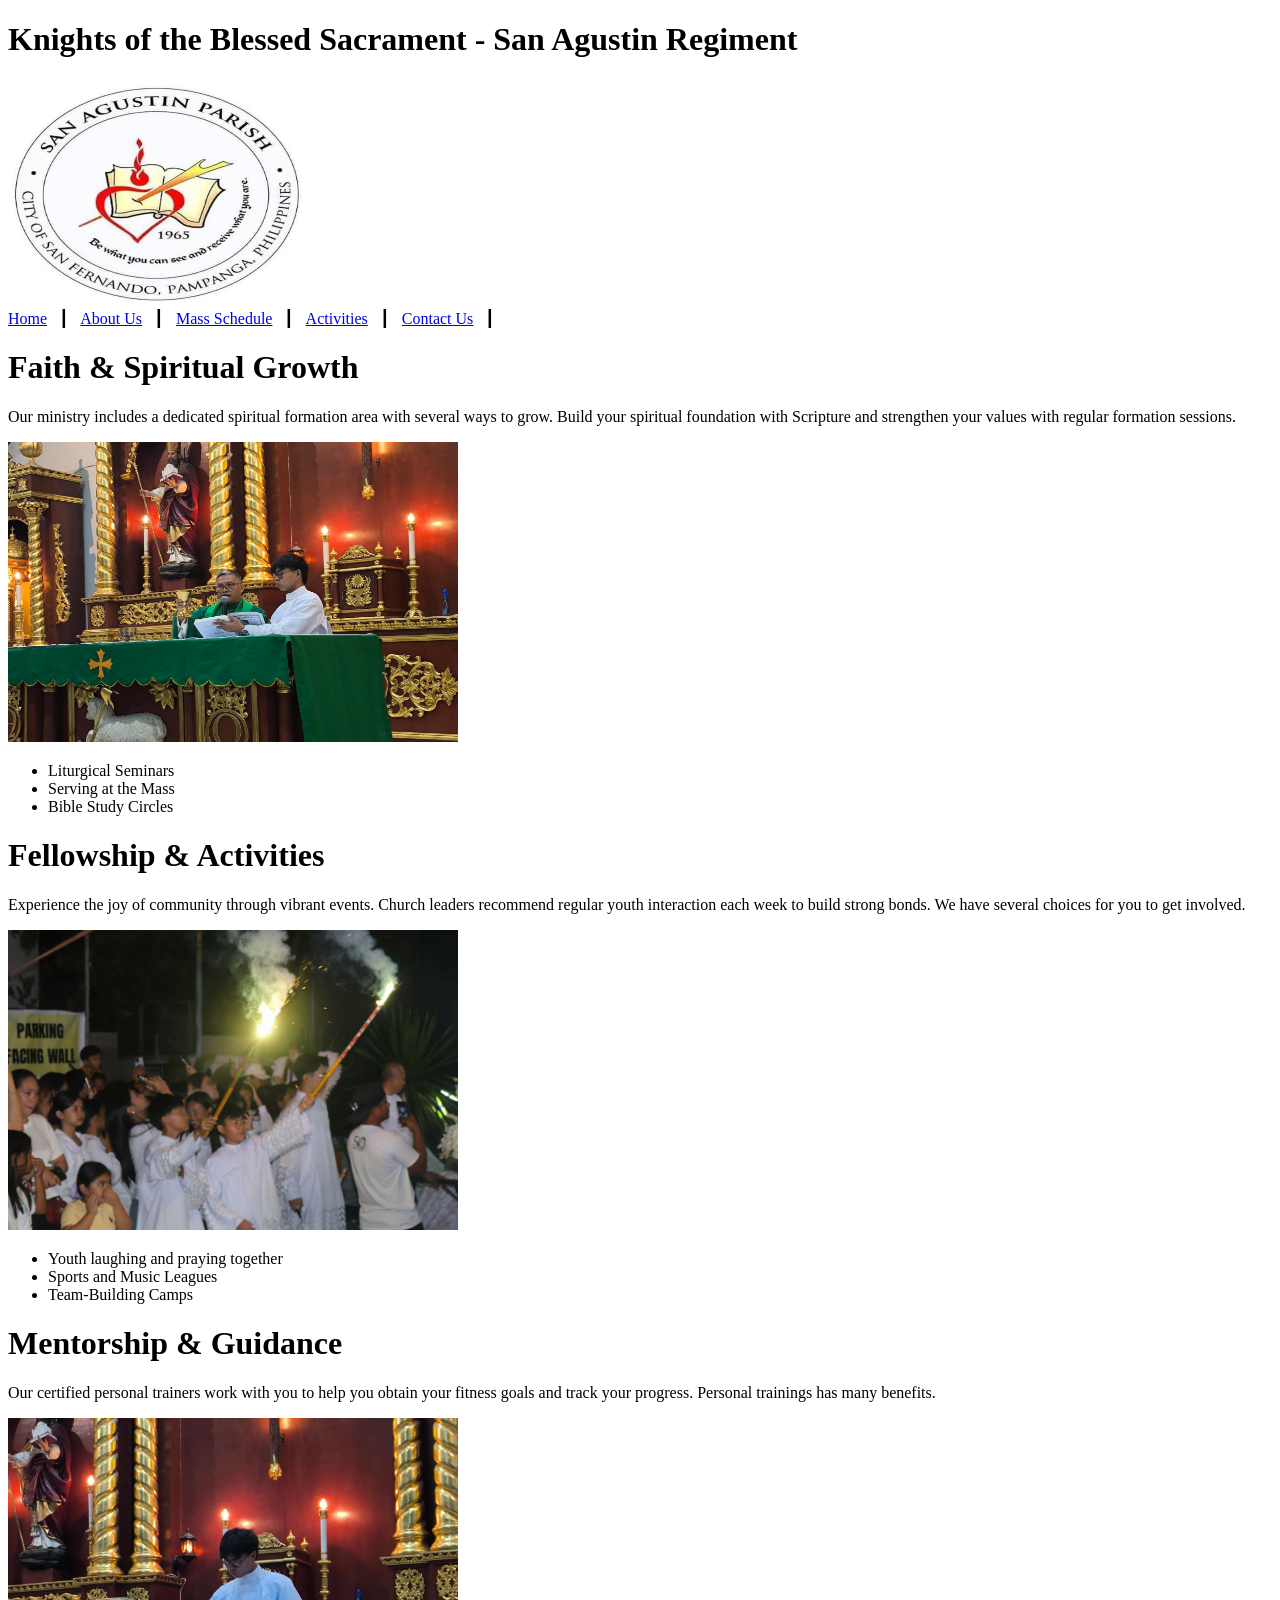
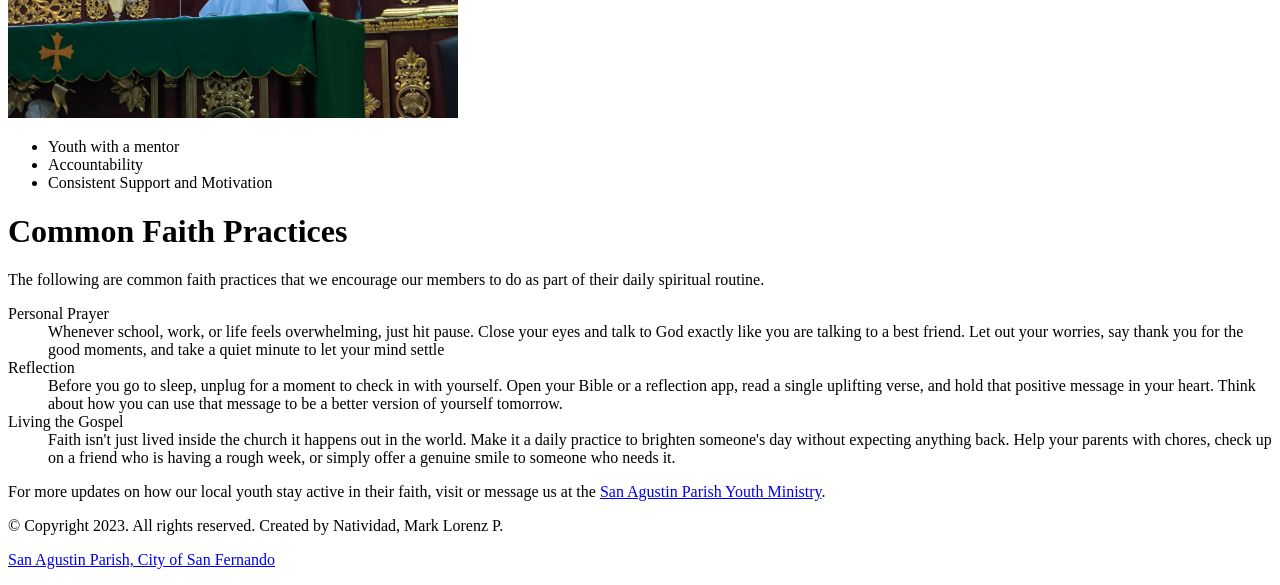
==== about.html @ 7c54dc14 "Update" ====
<!DOCTYPE html>
<html lang="en">
<head>
    <!--Full Name: Natividad, Mark Lorenz P.
        Section: WD-202
        Activity: Fitness Website
        Date: July 10,2026
        -->
    <title>Knights of the Blessed Sacrament - San Agustin Regiment</title>
    <meta charset="utf-8">
</head>

<body>
    <div id = "container">
        <header>
            <h1>Knights of the Blessed Sacrament - San Agustin Regiment</h1>
                <a href = "index.html">
                    <img src = "img/SAPlogo.jpg" alt = "Youth logo" height = "225" width = "297" />
                </a>
        </header>

        <nav>
            <a href = "index.html">Home</a> &nbsp; &#9475; &nbsp;
            <a href = "about.html">About Us</a> &nbsp; &#9475; &nbsp;
            <a href = "schedule.html">Mass Schedule</a> &nbsp; &#9475; &nbsp;
            <a href = "activities.html">Activities</a> &nbsp; &#9475; &nbsp;
            <a href = "contact.html">Contact Us</a> &nbsp; &#9475; &nbsp;
        </nav>

        <main>
            <div id = "Faith & Spiritual Growth">
               <h1>Faith & Spiritual Growth</h1>
               <p>Our ministry includes a dedicated spiritual formation area with several ways to grow. Build your spiritual foundation with Scripture and strengthen your values with regular formation sessions.</p>
                <img src ="img/serving.jpg" alt ="Person serves at the altar" height="300" width="450"/>
                <ul>
                    <li>Liturgical Seminars</li>
                    <li>Serving at the Mass</li>
                    <li>Bible Study Circles</li>
                </ul>
            </div>

             <div id = "Fellowship & Activities">
               <h1>Fellowship & Activities</h1>
               <p>Experience the joy of community through vibrant events. Church leaders recommend regular youth interaction each week to build strong bonds. We have several choices for you to get involved.</p>
                <img src ="img/event.jpg" alt ="Events" height="300" width="450"/>
                <ul>
                    <li>Youth laughing and praying together</li>
                    <li>Sports and Music Leagues</li>
                    <li>Team-Building Camps</li>
                </ul>
            </div>

            <div id = "Mentorship & Guidance">
               <h1>Mentorship & Guidance</h1>
               <p>Our certified personal trainers work with you to help you obtain your fitness goals and track your progress. Personal trainings has many benefits.</p>
                <img src ="img/bible.jpg" alt ="Youth Mentor" height="300" width="450"/>
                <ul>
                    <li>Youth with a mentor</li>
                    <li>Accountability</li>
                    <li>Consistent Support and Motivation</li>
                </ul>
            </div>
            
            <div id = "Youth Faith Practices">
               <h1>Common Faith Practices</h1>
               <p>The following are common faith practices that we encourage our members to do as part of their daily spiritual routine.</p>
                    <dl>
                        <dt>Personal Prayer</dt>
                            <dd>Whenever school, work, or life feels overwhelming, just hit pause. Close your eyes and talk to God exactly like you are talking to a best friend. Let out your worries, say thank you for the good moments, and take a quiet minute to let your mind settle</dd>
                        <dt>Reflection</dt>
                            <dd>Before you go to sleep, unplug for a moment to check in with yourself. Open your Bible or a reflection app, read a single uplifting verse, and hold that positive message in your heart. Think about how you can use that message to be a better version of yourself tomorrow.</dd>
                        <dt>Living the Gospel</dt>
                            <dd>Faith isn't just lived inside the church it happens out in the world. Make it a daily practice to brighten someone's day without expecting anything back. Help your parents with chores, check up on a friend who is having a rough week, or simply offer a genuine smile to someone who needs it.</dd>
                    </dl>
                <p>For more updates on how our local youth stay active in their faith, visit or message us at the <a href="https://www.facebook.com/KBSSanAgustinPampanga" target="_blank">San Agustin Parish Youth Ministry</a>.</p>

            </div>
        </main>

        <footer>
            <p>&copy; Copyright 2023. All rights reserved. Created by Natividad, Mark Lorenz P.</p>
            <p><a href = "mailto:sanagustinparish2021csfp@gmail.com">San Agustin Parish, City of San Fernando</a></p>
        </footer>
    </div>
</body>

</html>
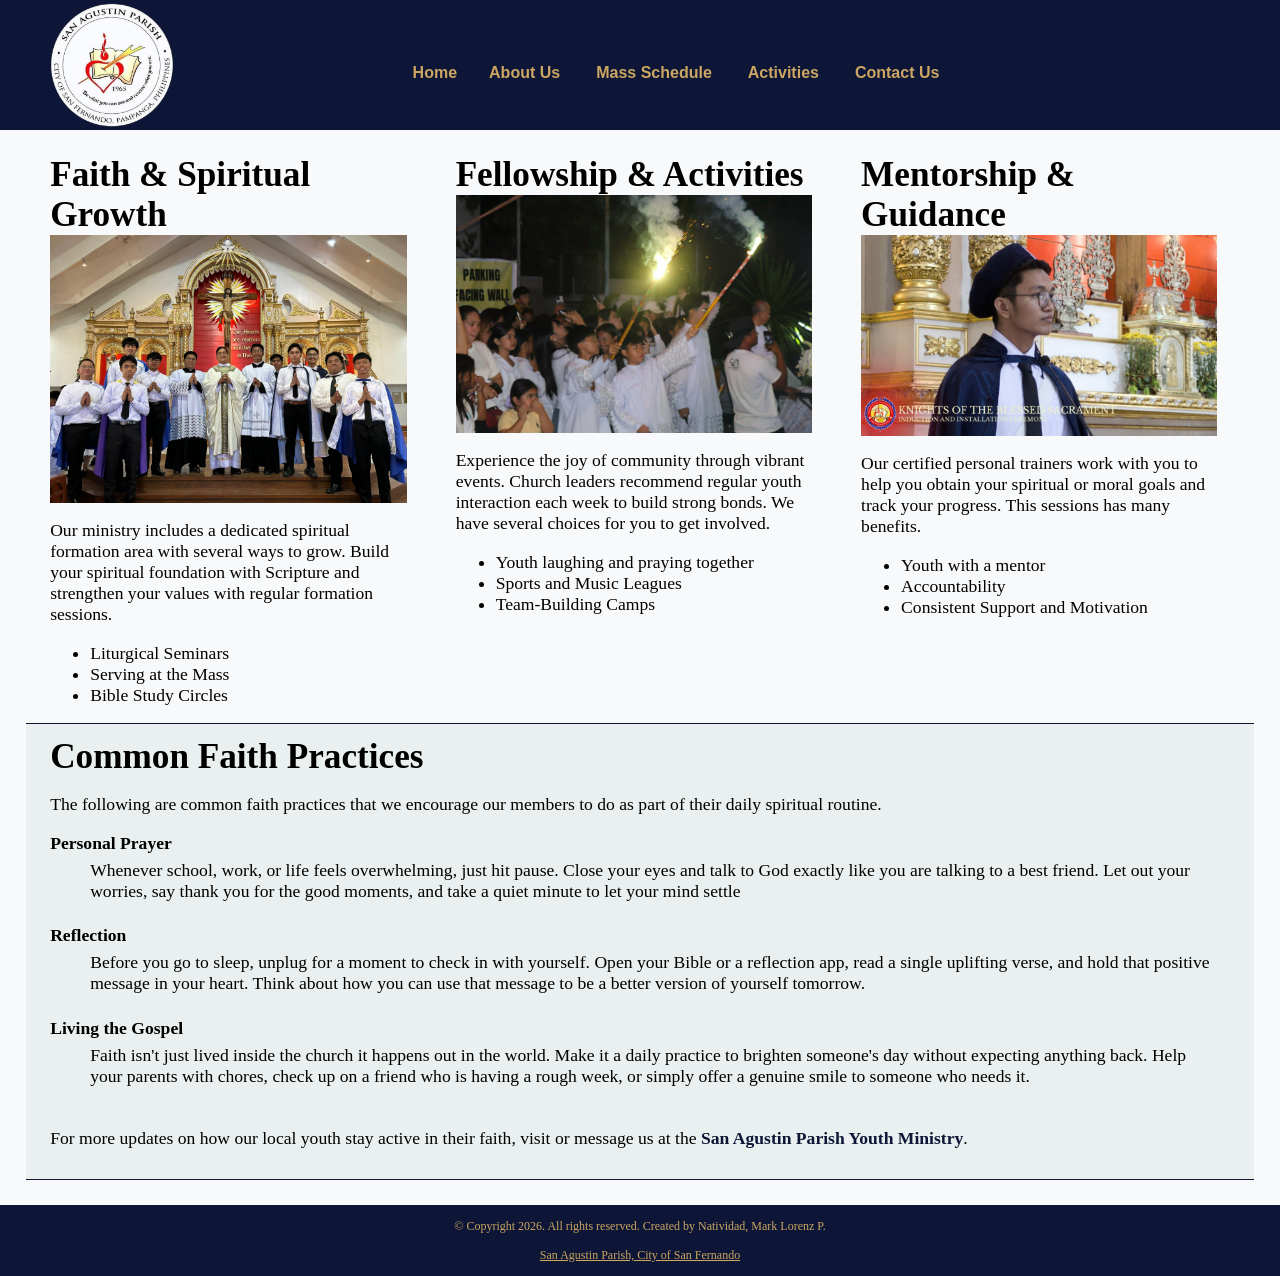
==== commit 982ddd73: "Update" ====
--- a/about.html
+++ b/about.html
@@ -3,35 +3,38 @@
 <head>
     <!--Full Name: Natividad, Mark Lorenz P.
         Section: WD-202
-        Activity: Fitness Website
-        Date: July 10,2026
+        Activity: Fitness Website (Own Version)
+        Date: July 29,2026
         -->
     <title>Knights of the Blessed Sacrament - San Agustin Regiment</title>
     <meta charset="utf-8">
+    <link rel ="stylesheet" href="styles.css" type="text/css" />
 </head>
 
 <body>
     <div id = "container">
         <header>
-            <h1>Knights of the Blessed Sacrament - San Agustin Regiment</h1>
-                <a href = "index.html">
-                    <img src = "img/SAPlogo.jpg" alt = "Youth logo" height = "225" width = "297" />
-                </a>
+            <a href = "index.html">
+                <img src = "img/SAPlogo.png" alt = "Youth logo" />
+            </a>
         </header>
 
         <nav>
-            <a href = "index.html">Home</a> &nbsp; &#9475; &nbsp;
-            <a href = "about.html">About Us</a> &nbsp; &#9475; &nbsp;
-            <a href = "schedule.html">Mass Schedule</a> &nbsp; &#9475; &nbsp;
-            <a href = "activities.html">Activities</a> &nbsp; &#9475; &nbsp;
-            <a href = "contact.html">Contact Us</a> &nbsp; &#9475; &nbsp;
+            <ul>
+                <li><a href = "index.html">Home</a> 
+                <li><a href = "about.html">About Us</a> </li>
+                <li><a href = "schedule.html">Mass Schedule</a></li>
+                <li><a href = "activities.html">Activities</a></li> 
+                <li><a href = "contact.html">Contact Us</a></li>
+            </ul>
         </nav>
 
         <main>
-            <div id = "Faith & Spiritual Growth">
+            <div id = "Faith">
                <h1>Faith & Spiritual Growth</h1>
+               <img src ="img/serving.png" alt ="Person serves at the altar"/>
                <p>Our ministry includes a dedicated spiritual formation area with several ways to grow. Build your spiritual foundation with Scripture and strengthen your values with regular formation sessions.</p>
-                <img src ="img/serving.jpg" alt ="Person serves at the altar" height="300" width="450"/>
+                
                 <ul>
                     <li>Liturgical Seminars</li>
                     <li>Serving at the Mass</li>
@@ -39,10 +42,11 @@
                 </ul>
             </div>
 
-             <div id = "Fellowship & Activities">
+             <div id = "Fellowship">
                <h1>Fellowship & Activities</h1>
+               <img src ="img/event.jpg" alt ="Events"/>
                <p>Experience the joy of community through vibrant events. Church leaders recommend regular youth interaction each week to build strong bonds. We have several choices for you to get involved.</p>
-                <img src ="img/event.jpg" alt ="Events" height="300" width="450"/>
+                
                 <ul>
                     <li>Youth laughing and praying together</li>
                     <li>Sports and Music Leagues</li>
@@ -50,10 +54,11 @@
                 </ul>
             </div>
 
-            <div id = "Mentorship & Guidance">
+            <div id = "Mentorship">
                <h1>Mentorship & Guidance</h1>
-               <p>Our certified personal trainers work with you to help you obtain your fitness goals and track your progress. Personal trainings has many benefits.</p>
-                <img src ="img/bible.jpg" alt ="Youth Mentor" height="300" width="450"/>
+               <img src ="img/mentor.png" alt ="Youth Mentor"/>
+               <p>Our certified personal trainers work with you to help you obtain your spiritual or moral goals and track your progress. This sessions has many benefits.</p>
+                
                 <ul>
                     <li>Youth with a mentor</li>
                     <li>Accountability</li>
@@ -61,7 +66,7 @@
                 </ul>
             </div>
             
-            <div id = "Youth Faith Practices">
+            <div id = "Practices">
                <h1>Common Faith Practices</h1>
                <p>The following are common faith practices that we encourage our members to do as part of their daily spiritual routine.</p>
                     <dl>
@@ -72,13 +77,13 @@
                         <dt>Living the Gospel</dt>
                             <dd>Faith isn't just lived inside the church it happens out in the world. Make it a daily practice to brighten someone's day without expecting anything back. Help your parents with chores, check up on a friend who is having a rough week, or simply offer a genuine smile to someone who needs it.</dd>
                     </dl>
-                <p>For more updates on how our local youth stay active in their faith, visit or message us at the <a href="https://www.facebook.com/KBSSanAgustinPampanga" target="_blank">San Agustin Parish Youth Ministry</a>.</p>
+                <p>For more updates on how our local youth stay active in their faith, visit or message us at the <a href="https://www.facebook.com/KBSSanAgustinPampanga" target="_blank" class="external-link ">San Agustin Parish Youth Ministry</a>.</p>
 
             </div>
         </main>
 
         <footer>
-            <p>&copy; Copyright 2023. All rights reserved. Created by Natividad, Mark Lorenz P.</p>
+            <p>&copy; Copyright 2026. All rights reserved. Created by Natividad, Mark Lorenz P.</p>
             <p><a href = "mailto:sanagustinparish2021csfp@gmail.com">San Agustin Parish, City of San Fernando</a></p>
         </footer>
     </div>
--- a/styles.css
+++ b/styles.css
@@ -0,0 +1,151 @@
+/* Author: Natividad, Mark Lorenz P.
+   Section: WD-202
+   Date: July 29,2026
+   */
+
+/*CSS Reset */
+body, header, nav, main, footer, h1, div, img{
+    margin: 0;
+    padding: 0;
+    border: 0;
+
+}
+
+/*CSS styles for body and images */
+body{
+    background-color: #0D1636;
+
+}
+
+img{
+    max-width: 100%;
+    display: block;
+}
+
+/*CSS styles for header*/
+header{
+    width: 10%;
+    float: left;
+    margin-left: 3em;
+}
+
+/*CSS styles for navigation area*/
+nav{
+    width: 75%;
+    float: left;
+    margin-top: 3.5em;
+}
+
+nav ul{
+    list-style-type: none;
+    margin: 0;
+    text-align: center;
+
+}
+
+nav li{
+    display: inline-block;
+    font-size: 1em;
+    font-family: Verdana, Arial, sans-serif;
+    font-weight: bold;
+    
+}
+
+nav li a{
+    display: block;
+    color: #CCA662;
+    text-align: center;
+    padding: 0.5em 1em;
+    text-decoration: none;
+}
+
+/*CSS styles for the main section*/
+main{
+    clear: left;
+    background-color: #F8F9FA;
+    padding: 2%;
+    font-size: 1.1em;
+    
+}
+
+
+#Faith, #Fellowship, #Mentorship{
+    width: 29%;
+    float: left;
+    margin: 0 2%;
+
+} 
+
+
+
+#Practices{
+    clear: left;
+    border-top: 1px solid #0D1636;
+    border-bottom: 1px solid #0D1636;
+    background-color: #EAEFEF;
+    padding: 1% 2%;
+
+}
+
+
+#Practices dt{
+    font-weight: bold;
+}
+
+#Practices dd{
+    padding: 0.5% 1% 2% 0;
+}
+
+#contact{
+    text-align: center;
+}
+
+#contact a{
+    color: #CCA662;
+    text-decoration: none;
+}
+
+
+
+.act{
+    font-size: 1.35em;
+    color: #0D1636;
+    font-weight: bold;
+}
+
+.external-link{
+    color: #0D1636;
+    font-weight: bold;
+    text-decoration: none;
+}
+
+.map{
+    border: 8px solid #0D1636;
+
+}
+
+
+/*CSS styles for the footer*/
+
+footer p{
+    font-size: 0.75em;
+    text-align: center;
+    color: #CCA662;
+    padding: 0.1em;
+
+}
+
+footer p a{
+    color: #CCA662;
+}
+
+
+/* hero-image Banner Container */
+
+#hero img, .hero-image img {
+    width: 100%;
+    height: 300px;
+    display: block;
+    object-fit: cover;      
+}
+
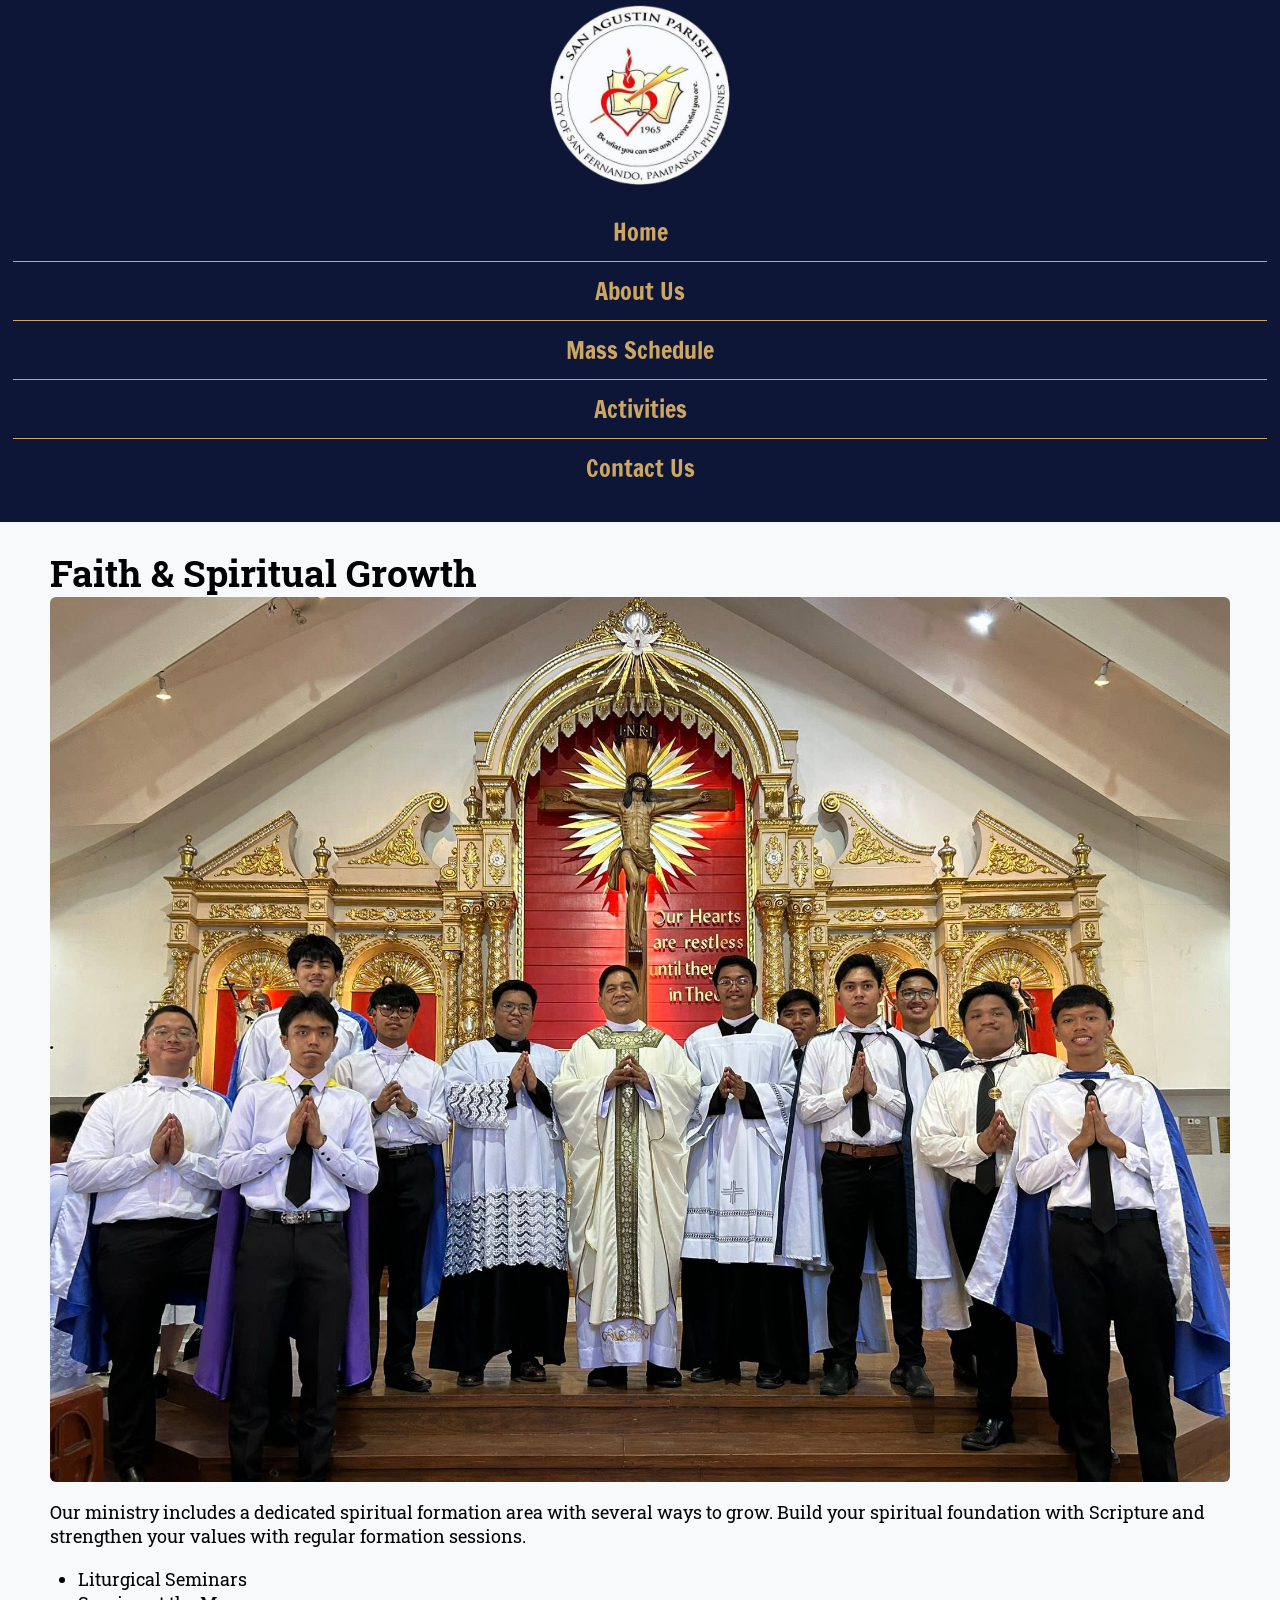
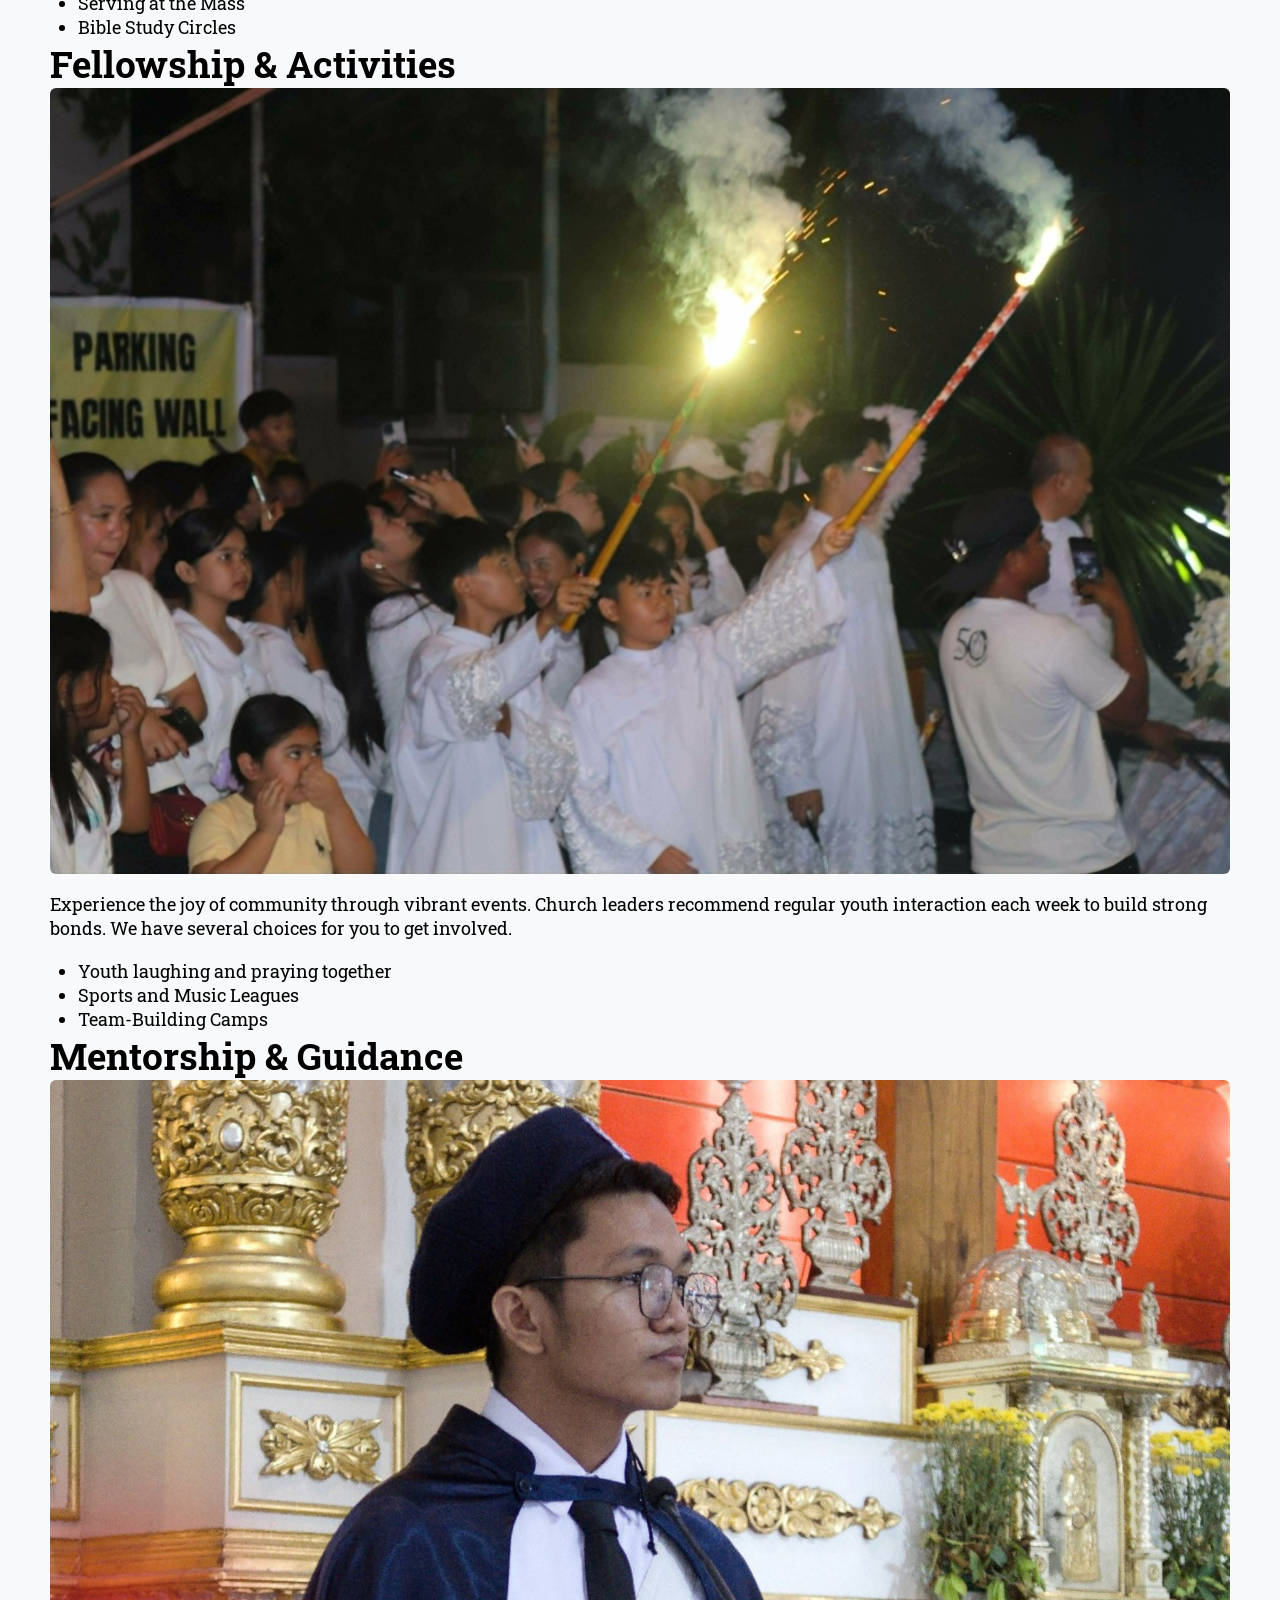
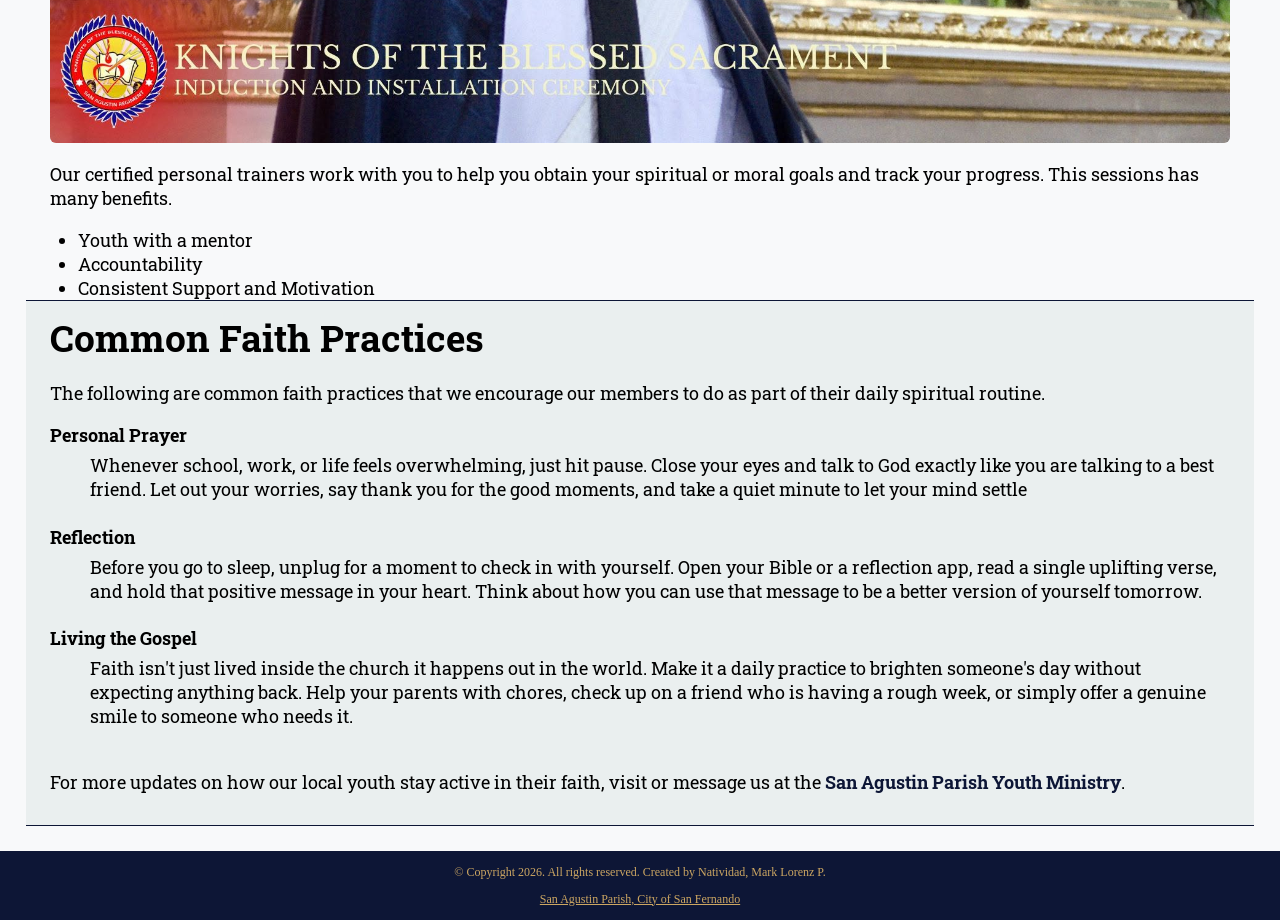
==== commit 0bf8bd47: "Update" ====
--- a/about.html
+++ b/about.html
@@ -4,10 +4,12 @@
     <!--Full Name: Natividad, Mark Lorenz P.
         Section: WD-202
         Activity: Fitness Website (Own Version)
-        Date: July 29,2026
+        Date: August 5,2026
         -->
     <title>Knights of the Blessed Sacrament - San Agustin Regiment</title>
     <meta charset="utf-8">
+    <meta name= "viewport" content="width=device-width, initial-scale=1.0"/>
+    <link href="https://fonts.googleapis.com/css2?family=Francois+One&family=Roboto+Slab:wght@100..900&display=swap" rel="stylesheet">
     <link rel ="stylesheet" href="styles.css" type="text/css" />
 </head>
 
@@ -21,7 +23,7 @@
 
         <nav>
             <ul>
-                <li><a href = "index.html">Home</a> 
+                <li><a href = "index.html">Home</a> </li>
                 <li><a href = "about.html">About Us</a> </li>
                 <li><a href = "schedule.html">Mass Schedule</a></li>
                 <li><a href = "activities.html">Activities</a></li> 
@@ -32,7 +34,7 @@
         <main>
             <div id = "Faith">
                <h1>Faith & Spiritual Growth</h1>
-               <img src ="img/serving.png" alt ="Person serves at the altar"/>
+               <img src ="img/serving.png" alt ="Person serves at the altar" class="round"/>
                <p>Our ministry includes a dedicated spiritual formation area with several ways to grow. Build your spiritual foundation with Scripture and strengthen your values with regular formation sessions.</p>
                 
                 <ul>
@@ -44,7 +46,7 @@
 
              <div id = "Fellowship">
                <h1>Fellowship & Activities</h1>
-               <img src ="img/event.jpg" alt ="Events"/>
+               <img src ="img/event.jpg" alt ="Events" class="round"/>
                <p>Experience the joy of community through vibrant events. Church leaders recommend regular youth interaction each week to build strong bonds. We have several choices for you to get involved.</p>
                 
                 <ul>
@@ -56,7 +58,7 @@
 
             <div id = "Mentorship">
                <h1>Mentorship & Guidance</h1>
-               <img src ="img/mentor.png" alt ="Youth Mentor"/>
+               <img src ="img/mentor.png" alt ="Youth Mentor" class="round"/>
                <p>Our certified personal trainers work with you to help you obtain your spiritual or moral goals and track your progress. This sessions has many benefits.</p>
                 
                 <ul>
--- a/styles.css
+++ b/styles.css
@@ -1,10 +1,10 @@
 /* Author: Natividad, Mark Lorenz P.
    Section: WD-202
-   Date: July 29,2026
+   Date: August 5,2026
    */
 
 /*CSS Reset */
-body, header, nav, main, footer, h1, div, img{
+body, header, nav, main, footer, h1, div, img, ul{
     margin: 0;
     padding: 0;
     border: 0;
@@ -20,62 +20,127 @@
 img{
     max-width: 100%;
     display: block;
-}
+
+}
+
+/*STYLE RULES FOR MOBILE VIEWPORT*/
+
 
 /*CSS styles for header*/
 header{
-    width: 10%;
-    float: left;
-    margin-left: 3em;
+    position: relative;
+    background-color: #0D1636;
+    height: 190px;
+
+}
+
+header img{
+    margin: 0 auto;
+    max-height: 100%;
+    width: auto;
+
 }
 
 /*CSS styles for navigation area*/
 nav{
-    width: 75%;
-    float: left;
-    margin-top: 3.5em;
+    padding: 1%;
+    margin-bottom: 1%;
+
 }
 
 nav ul{
     list-style-type: none;
-    margin: 0;
-    text-align: center;
+    text-align: center;
+    padding-left: 0;
 
 }
 
 nav li{
-    display: inline-block;
-    font-size: 1em;
-    font-family: Verdana, Arial, sans-serif;
-    font-weight: bold;
-    
+    font-size: 1.5em;
+    font-family: 'Francois One', sans-serif;
+    border-top: 1px solid #CCA662;
+
+}
+
+nav li:first-child{
+    border-top: none;
+
 }
 
 nav li a{
     display: block;
     color: #CCA662;
-    text-align: center;
-    padding: 0.5em 1em;
-    text-decoration: none;
-}
+    padding: 0.5em;
+    text-decoration: none;
+
+}
+
+/*show mobile class, hide tablet-desktop class*/
+.mobile{
+    display: block;
+
+}
+
+.tablet-desktop{
+    display: none;
+
+}
+
 
 /*CSS styles for the main section*/
 main{
     clear: left;
     background-color: #F8F9FA;
     padding: 2%;
-    font-size: 1.1em;
+    font-size: 1.15em;
+    font-family: 'Roboto Slab', serif;
+
+}
+
+main ul{
+    padding-left: 1.5em;
+
+}
+
+.tel-link{
+    background-color: #0D1636;
+    padding: 2%;
+    margin: 0 auto;
+    width: 80%;
+    text-align: center;
+    border-radius: 5px;
+    color:#CCA662;
     
 }
 
+.hours{
+    display: table;
+    margin: 0 auto;
+    text-align: left;
+    padding-left: 0;
+
+}
+
+.tel-link a{
+    color: #CCA662;
+    text-decoration: none;
+    font-size: 1.5em;
+    display: block;
+
+}
 
 #Faith, #Fellowship, #Mentorship{
-    width: 29%;
-    float: left;
     margin: 0 2%;
 
-} 
-
+}
+
+.round{
+    border-radius: 6px;
+
+}
+
+
+/* Sir commented the 3prac to dd but i wont since i need it for background-color and capitalization*/ 
 
 
 #Practices{
@@ -90,44 +155,52 @@
 
 #Practices dt{
     font-weight: bold;
+
 }
 
 #Practices dd{
     padding: 0.5% 1% 2% 0;
-}
+
+}
+
 
 #contact{
     text-align: center;
-}
-
-#contact a{
-    color: #CCA662;
-    text-decoration: none;
-}
-
-
+
+}
+
+#contact .contact-email-link{
+    color: #CCA662;
+    text-decoration: none;
+
+}
 
 .act{
     font-size: 1.35em;
     color: #0D1636;
     font-weight: bold;
+
 }
 
 .external-link{
     color: #0D1636;
     font-weight: bold;
     text-decoration: none;
+
 }
 
 .map{
-    border: 8px solid #0D1636;
-
-}
-
+    border: 2px solid #0D1636;
+    width: 95%;
+    max-width: 100%;
+    height: 500px;
+    display: block;
+    margin: 0 auto;
+
+}
 
 /*CSS styles for the footer*/
-
-footer p{
+footer{
     font-size: 0.75em;
     text-align: center;
     color: #CCA662;
@@ -137,15 +210,5 @@
 
 footer p a{
     color: #CCA662;
-}
-
-
-/* hero-image Banner Container */
-
-#hero img, .hero-image img {
-    width: 100%;
-    height: 300px;
-    display: block;
-    object-fit: cover;      
-}
-
+
+}
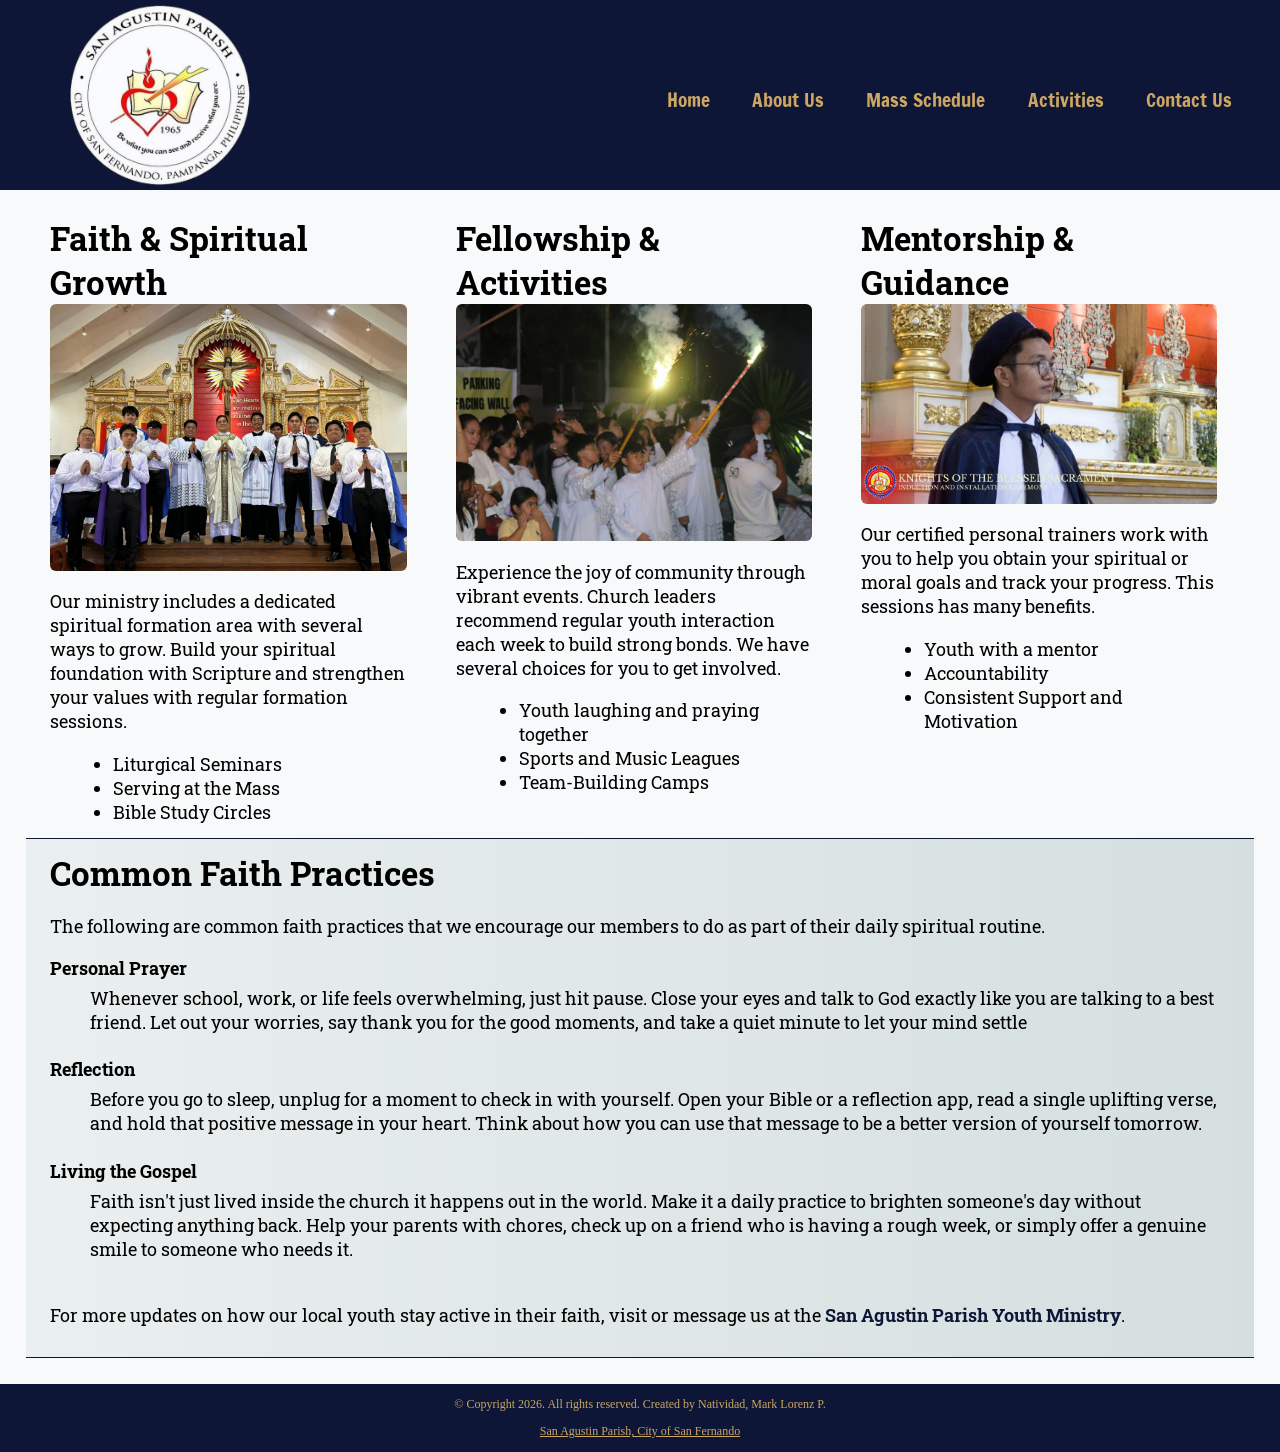
==== commit b9c80535: "Update" ====
--- a/about.html
+++ b/about.html
@@ -4,7 +4,7 @@
     <!--Full Name: Natividad, Mark Lorenz P.
         Section: WD-202
         Activity: Fitness Website (Own Version)
-        Date: August 5,2026
+        Date: August 6,2026
         -->
     <title>Knights of the Blessed Sacrament - San Agustin Regiment</title>
     <meta charset="utf-8">
@@ -37,7 +37,7 @@
                <img src ="img/serving.png" alt ="Person serves at the altar" class="round"/>
                <p>Our ministry includes a dedicated spiritual formation area with several ways to grow. Build your spiritual foundation with Scripture and strengthen your values with regular formation sessions.</p>
                 
-                <ul>
+                <ul class="tablet-desktop">
                     <li>Liturgical Seminars</li>
                     <li>Serving at the Mass</li>
                     <li>Bible Study Circles</li>
@@ -46,10 +46,10 @@
 
              <div id = "Fellowship">
                <h1>Fellowship & Activities</h1>
-               <img src ="img/event.jpg" alt ="Events" class="round"/>
+               <img src ="img/event.jpg" alt ="Events" class="equip round"/>
                <p>Experience the joy of community through vibrant events. Church leaders recommend regular youth interaction each week to build strong bonds. We have several choices for you to get involved.</p>
                 
-                <ul>
+                <ul class="tablet-desktop">
                     <li>Youth laughing and praying together</li>
                     <li>Sports and Music Leagues</li>
                     <li>Team-Building Camps</li>
@@ -58,17 +58,17 @@
 
             <div id = "Mentorship">
                <h1>Mentorship & Guidance</h1>
-               <img src ="img/mentor.png" alt ="Youth Mentor" class="round"/>
+               <img src ="img/mentor.png" alt ="Youth Mentor" class="equip round"/>
                <p>Our certified personal trainers work with you to help you obtain your spiritual or moral goals and track your progress. This sessions has many benefits.</p>
                 
-                <ul>
+                <ul class="tablet-desktop">
                     <li>Youth with a mentor</li>
                     <li>Accountability</li>
                     <li>Consistent Support and Motivation</li>
                 </ul>
             </div>
             
-            <div id = "Practices">
+            <div id = "Practices" class="tablet-desktop">
                <h1>Common Faith Practices</h1>
                <p>The following are common faith practices that we encourage our members to do as part of their daily spiritual routine.</p>
                     <dl>
--- a/styles.css
+++ b/styles.css
@@ -1,6 +1,6 @@
 /* Author: Natividad, Mark Lorenz P.
    Section: WD-202
-   Date: August 5,2026
+   Date: August 6,2026
    */
 
 /*CSS Reset */
@@ -74,6 +74,8 @@
     text-decoration: none;
 
 }
+
+/*=========================================================*/
 
 /*show mobile class, hide tablet-desktop class*/
 .mobile{
@@ -140,30 +142,6 @@
 }
 
 
-/* Sir commented the 3prac to dd but i wont since i need it for background-color and capitalization*/ 
-
-
-#Practices{
-    clear: left;
-    border-top: 1px solid #0D1636;
-    border-bottom: 1px solid #0D1636;
-    background-color: #EAEFEF;
-    padding: 1% 2%;
-
-}
-
-
-#Practices dt{
-    font-weight: bold;
-
-}
-
-#Practices dd{
-    padding: 0.5% 1% 2% 0;
-
-}
-
-
 #contact{
     text-align: center;
 
@@ -199,6 +177,7 @@
 
 }
 
+
 /*CSS styles for the footer*/
 footer{
     font-size: 0.75em;
@@ -211,4 +190,167 @@
 footer p a{
     color: #CCA662;
 
+}
+/* I added this for my custom hero image to be fit*/
+
+#hero img, .hero-image img {
+    width: 100%;
+    height: 300px;
+    display: block;
+    object-fit: cover;      
+}
+
+
+/* ========================================================================== */
+/* MEDIA QUERY FOR TABLET VIEWPORT */
+/* Tablet Viewport: Show tablet-desktop class, hide mobile class */
+@media screen and (min-width: 630px), print{
+    .tablet-desktop{
+        display: block;
+    }
+
+    .mobile{
+        display: none;
+
+    }
+
+/* Tablet Viewport: Style rule for header */
+    header{
+        position: static;
+        padding-bottom: 2%;
+    }
+
+/* Tablet Viewport: Style rules for nav area */
+    nav li{
+        border-top: none;
+        display: inline-block;
+        border-right: 1px solid #F8F9FA;
+        font-size: 1.2em;
+    }
+
+    nav li:last-child{
+        border-right: none;
+
+    }
+
+    nav li a{
+        padding: 0.1em 0.4em;
+    }
+
+/* Tablet Viewport: Style rules for main content area */
+    main ul{
+        margin: 0 0 4% 10%;
+    }
+
+    #Practices{
+        clear: left;
+        border-top: 1px solid #0D1636;
+        background: linear-gradient(to right, #EAEFEF, #D5DFDF);
+        border-bottom: 1px solid #0D1636;
+        padding: 1% 2%;
+
+    }
+
+    #Practices dt{
+        font-weight: bold;
+
+    }
+    
+    #Practices dd{
+        padding: 0.5% 1% 2% 0;
+
+    }
+
+    .tel-num{
+        font-size: 1.25em;
+    }
+
+    .map{
+        width: 600px;
+        height: 450px;
+    }
+
+
+
+}
+
+
+/* ========================================================================== */
+/* MEDIA QUERY FOR DESKTOP VIEWPORT */
+
+@media screen and (min-width: 1015px){
+
+/* Desktop Viewport: Style rule for header */
+    header{
+        width: 25%;
+        float: left;
+        padding-bottom: 0;
+    }
+
+/* Tablet Viewport: Style rules for nav area */
+    nav{
+        float: right;
+        width: 70%;
+        margin: 4em 1em 0 0;
+    }
+
+    nav ul{
+        text-align: right;
+    }
+
+    nav li{
+        border: none;
+    }
+
+    nav li a{
+        padding: 0.5em 1em;
+    }
+
+    nav li a:hover{
+        color: #CCA662;
+        background-color: #0D1636;
+    }
+
+/* Tablet Viewport: Style rules for main content */
+    main{
+        clear: both;
+    }
+
+    main h1{
+        font-size: 1.8em;
+    }
+
+    main ul{
+        margin: 0 0 4% 10%;
+    }
+
+    #Faith, #Fellowship, #Mentorship{
+        width: 29%;
+        float: left;
+        margin: 0 2%;
+    }
+
+    #Practices{
+        clear: left;
+    }
+}
+
+/* ========================================================================== */
+/* MEDIA QUERY FOR LARGE DESKTOP VIEWPORT */
+@media screen and (min-width: 1921px){
+    #container{
+        width: 1920%;
+        margin: 0 auto;
+    }
+}
+
+/* ========================================================================== */
+/* MEDIA QUERY FOR PRINT */
+
+@media print{
+    body{
+        background-color: #fff;
+        color: #000;
+
+    }
 }
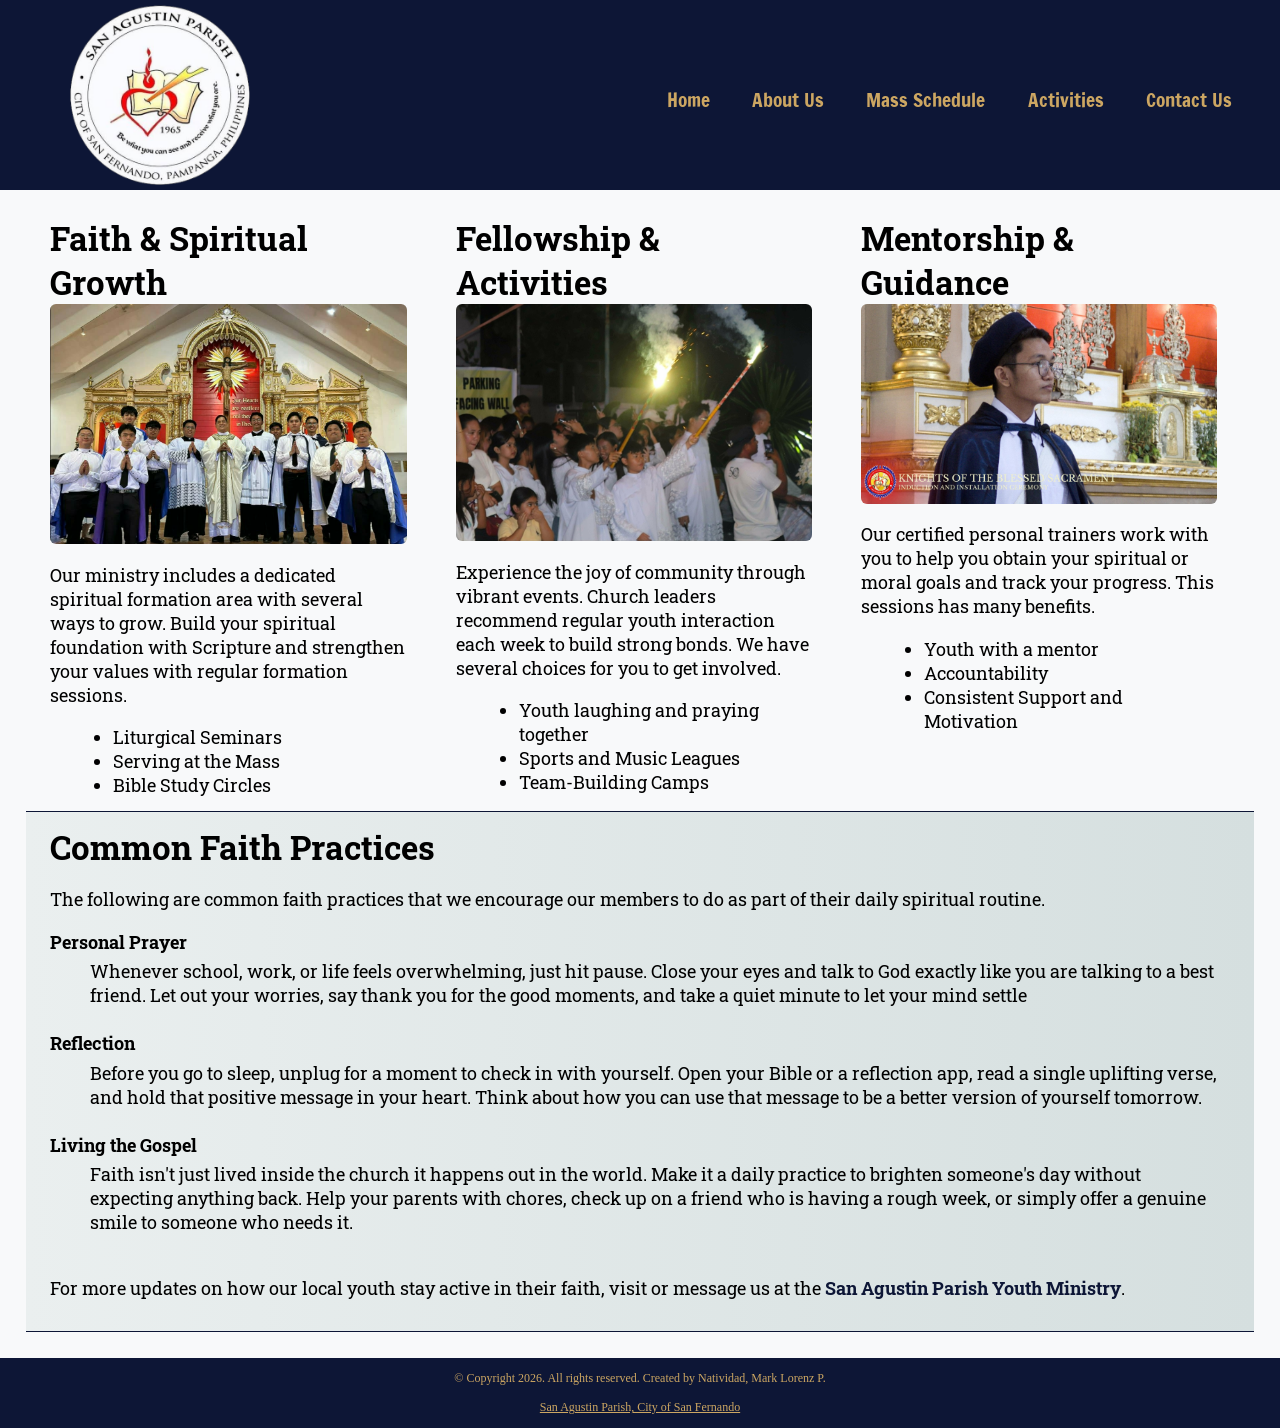
==== commit caf07d48: "Updates" ====
--- a/about.html
+++ b/about.html
@@ -1,10 +1,11 @@
 <!DOCTYPE html>
 <html lang="en">
 <head>
-    <!--Full Name: Natividad, Mark Lorenz P.
+    <!--
+        Full Name: Natividad, Mark Lorenz P.
         Section: WD-202
         Activity: Fitness Website (Own Version)
-        Date: August 6,2026
+        Date: August 18,2026
         -->
     <title>Knights of the Blessed Sacrament - San Agustin Regiment</title>
     <meta charset="utf-8">
@@ -34,7 +35,7 @@
         <main>
             <div id = "Faith">
                <h1>Faith & Spiritual Growth</h1>
-               <img src ="img/serving.png" alt ="Person serves at the altar" class="round"/>
+               <img src ="img/serving.jpg" alt ="Person serves at the altar" class="round"/>
                <p>Our ministry includes a dedicated spiritual formation area with several ways to grow. Build your spiritual foundation with Scripture and strengthen your values with regular formation sessions.</p>
                 
                 <ul class="tablet-desktop">
--- a/styles.css
+++ b/styles.css
@@ -1,70 +1,69 @@
-/* Author: Natividad, Mark Lorenz P.
+/* CSS styles for Forward Fitness (own version) */
+
+/* 
+   Author: Natividad, Mark Lorenz P.
    Section: WD-202
-   Date: August 6,2026
-   */
-
-/*CSS Reset */
-body, header, nav, main, footer, h1, div, img, ul{
+   Date: August 18, 2026
+*/
+
+/* CSS Reset */
+body, header, nav, main, footer, h1, div, img, ul, figure, figcaption, section, article, aside{
     margin: 0;
     padding: 0;
     border: 0;
-
-}
-
-/*CSS styles for body and images */
+}
+
+/* CSS styles for body and images */
 body{
     background-color: #0D1636;
-
 }
 
 img{
     max-width: 100%;
     display: block;
-
-}
-
-/*STYLE RULES FOR MOBILE VIEWPORT*/
-
-
-/*CSS styles for header*/
+}
+
+/* Style rule for box sizing applies to all elements */
+*{
+    box-sizing: border-box;
+}
+
+/* ========================================================================== */
+/* STYLE RULES FOR MOBILE VIEWPORT */
+
+/* CSS styles for header */
 header{
     position: relative;
     background-color: #0D1636;
     height: 190px;
-
 }
 
 header img{
     margin: 0 auto;
     max-height: 100%;
     width: auto;
-
-}
-
-/*CSS styles for navigation area*/
+}
+
+/* CSS styles for navigation area */
 nav{
     padding: 1%;
     margin-bottom: 1%;
-
 }
 
 nav ul{
     list-style-type: none;
     text-align: center;
     padding-left: 0;
-
 }
 
 nav li{
     font-size: 1.5em;
     font-family: 'Francois One', sans-serif;
     border-top: 1px solid #CCA662;
-
 }
 
 nav li:first-child{
     border-top: none;
-
 }
 
 nav li a{
@@ -72,36 +71,50 @@
     color: #CCA662;
     padding: 0.5em;
     text-decoration: none;
-
-}
-
-/*=========================================================*/
-
-/*show mobile class, hide tablet-desktop class*/
+}
+
+/* ========================================================================== */
+/* Show mobile class, hide tablet-desktop class */
 .mobile{
     display: block;
-
 }
 
 .tablet-desktop{
     display: none;
-
-}
-
-
-/*CSS styles for the main section*/
+}
+
+/* CSS styles for the main section */
 main{
     clear: left;
     background-color: #F8F9FA;
     padding: 2%;
     font-size: 1.15em;
     font-family: 'Roboto Slab', serif;
-
-}
-
-main ul{
-    padding-left: 1.5em;
-
+}
+
+
+.mobile h3{
+    text-shadow: 5px 5px 5px #cccccc;
+}
+
+article{
+    padding: 2%;
+}
+
+article h2, article h3{
+    text-align: center;
+}
+
+article img{
+    margin: 0 auto;
+}
+
+article ul{
+    margin-left: 10%;
+}
+
+article:nth-of-type(2){
+    background-color: rgba(204, 204, 204, 0.3);
 }
 
 .tel-link{
@@ -111,8 +124,7 @@
     width: 80%;
     text-align: center;
     border-radius: 5px;
-    color:#CCA662;
-    
+    color: #CCA662;
 }
 
 .hours{
@@ -120,7 +132,6 @@
     margin: 0 auto;
     text-align: left;
     padding-left: 0;
-
 }
 
 .tel-link a{
@@ -128,43 +139,64 @@
     text-decoration: none;
     font-size: 1.5em;
     display: block;
-
+}
+
+main ul{
+    padding-left: 1.5em;
+}
+
+section{
+    font-size: 1.25em;
+    font-weight: bold;
+    text-shadow: 2px 2px 4px #cccccc;
 }
 
 #Faith, #Fellowship, #Mentorship{
     margin: 0 2%;
-
 }
 
 .round{
     border-radius: 6px;
-
-}
-
+}
 
 #contact{
     text-align: center;
-
 }
 
 #contact .contact-email-link{
     color: #CCA662;
     text-decoration: none;
-
-}
-
-.act{
+}
+
+.action{
     font-size: 1.35em;
     color: #0D1636;
     font-weight: bold;
-
+}
+
+.frame{
+    position: relative;
+    max-width: 450px;
+    margin: 2% auto;
+}
+
+.pic-text{
+    position: absolute;
+    bottom: 0;
+    background: rgba(13, 22, 54, 0.75);
+    color: #CCA662;
+    width: 100%;
+    text-align: center;
+    font-family: 'Francois One', sans-serif;
+    font-size: 1.5em;
+    font-weight: bold;
+    padding: 5px 0;
 }
 
 .external-link{
     color: #0D1636;
     font-weight: bold;
     text-decoration: none;
-
 }
 
 .map{
@@ -174,34 +206,70 @@
     height: 500px;
     display: block;
     margin: 0 auto;
-
-}
-
-
-/*CSS styles for the footer*/
-footer{
-    font-size: 0.75em;
-    text-align: center;
-    color: #CCA662;
-    padding: 0.1em;
-
-}
-
-footer p a{
-    color: #CCA662;
-
-}
+}
+
+#form{
+    margin-top: 2%;
+    background-color: #0D1636;
+    padding: 2%;
+    color: white;
+}
+
+#form h2{
+    text-align: center;
+    color: white;
+}
+
 /* I added this for my custom hero image to be fit*/
-
-#hero img, .hero-image img {
+#hero img, .hero-image img{
     width: 100%;
     height: 300px;
     display: block;
-    object-fit: cover;      
-}
-
+    object-fit: cover;
+}
+
+/* CSS styles for form elements */
+fieldset, input, select, textarea{
+    margin-bottom: 2%;
+}
+
+fieldset legend{
+    font-weight: bold;
+    font-size: 1.25em;
+    color: white;
+}
+
+label{
+    display: block;
+    padding-top: 3%;
+    color: white;
+}
+
+form #submit{
+    margin: 0 auto;
+    border: none;
+    display: block;
+    padding: 2%;
+    background-color: #CCA662;
+    font-size: 1em;
+    border-radius: 10px;
+    color: white;
+}
+
+/* CSS styles for the footer */
+footer p{
+    font-size: 0.75em;
+    text-align: center;
+    color: #CCA662;
+    padding: 0.1em;
+}
+
+footer p a{
+    color: #CCA662;
+}
 
 /* ========================================================================== */
+
 /* MEDIA QUERY FOR TABLET VIEWPORT */
 /* Tablet Viewport: Show tablet-desktop class, hide mobile class */
 @media screen and (min-width: 630px), print{
@@ -211,16 +279,15 @@
 
     .mobile{
         display: none;
-
-    }
-
-/* Tablet Viewport: Style rule for header */
+    }
+
+    /* Tablet Viewport: Style rule for header */
     header{
         position: static;
         padding-bottom: 2%;
     }
 
-/* Tablet Viewport: Style rules for nav area */
+    /* Tablet Viewport: Style rules for nav area */
     nav li{
         border-top: none;
         display: inline-block;
@@ -230,35 +297,79 @@
 
     nav li:last-child{
         border-right: none;
-
     }
 
     nav li a{
         padding: 0.1em 0.4em;
     }
 
-/* Tablet Viewport: Style rules for main content area */
+    nav li a:hover{
+        color: #0D1636;
+        background-color: #CCA662;
+        border-radius: 4px;
+    }
+
+    /* Tablet Viewport: Style rules for main content area */
     main ul{
         margin: 0 0 4% 10%;
+    }
+
+    main h1{
+        font-size: 1.8em;
+    }
+
+    .grid{
+        display: grid;
+        grid-template-columns: auto auto auto;
+        grid-gap: 20px;
+    }
+
+    .pic-text{
+        font-size: 1em;
+        padding: 10px;
+    }
+
+    aside{
+        text-align: center;
+        font-size: 1.25em;
+        font-style: italic;
+        font-weight: bold;
+        padding: 4%;
+        background-color: #0D1636;
+        color: #CCA662;
+        box-shadow: 5px 5px 8px #a6a6a6;
+        text-shadow: none;
+        border-radius: 0 15px;
+    }
+
+    .grid-item4{
+        grid-column: 1 / span 3;
+    }
+
+    .frame{
+        opacity: 0.9;
+    }
+
+    .frame:hover{
+        opacity: 1;
+        box-shadow: 8px 8px 10px #0D1636;
     }
 
     #Practices{
         clear: left;
         border-top: 1px solid #0D1636;
+        background-color: #EAEFEF; /* Fallback for browsers without gradient support */
         background: linear-gradient(to right, #EAEFEF, #D5DFDF);
         border-bottom: 1px solid #0D1636;
         padding: 1% 2%;
-
     }
 
     #Practices dt{
         font-weight: bold;
-
-    }
-    
+    }
+
     #Practices dd{
         padding: 0.5% 1% 2% 0;
-
     }
 
     .tel-num{
@@ -267,27 +378,72 @@
 
     .map{
         width: 600px;
+        max-width: 100%;
         height: 450px;
     }
 
-
-
-}
-
+    /*Tablet Viewport: Style rules for table*/
+    table{
+        border: 1px solid #000;
+        border-collapse: collapse;
+        margin: 0 auto;
+        width: 100%;
+    }
+
+    caption{
+        font-size: 1.5em;
+        font-weight: bold;
+        padding: 1%;
+    }
+
+    th, td{
+        border: 1px solid #000;
+        padding: 2%;
+    }
+
+    th{
+        background-color: #0D1636;
+        color: #fff;
+        font-size: 1.15em;
+    }
+
+    tr:nth-child(odd){
+        background-color: #0D1636;
+        color: white;
+    }
+
+    /*Tablet Viewport: Style rules for form element*/
+    form{
+        width: 70%;
+        margin: 0 auto;
+    }
+
+    /*Tablet Viewport: Style rules for main content*/
+    main{
+        clear: left;
+    }
+
+    main h1{
+        font-size: 1.8em;
+    }
+
+    article h3{
+        font-size: 1.75em;
+    }
+}
 
 /* ========================================================================== */
+
 /* MEDIA QUERY FOR DESKTOP VIEWPORT */
-
 @media screen and (min-width: 1015px){
-
-/* Desktop Viewport: Style rule for header */
+    /* Desktop Viewport: Style rule for header */
     header{
         width: 25%;
         float: left;
         padding-bottom: 0;
     }
 
-/* Tablet Viewport: Style rules for nav area */
+    /* Desktop Viewport: Style rules for nav area */
     nav{
         float: right;
         width: 70%;
@@ -307,22 +463,15 @@
     }
 
     nav li a:hover{
-        color: #CCA662;
-        background-color: #0D1636;
-    }
-
-/* Tablet Viewport: Style rules for main content */
+        color: #0D1636;
+        background-color: #CCA662;
+    }
+
+    /* Desktop Viewport: Style rules for main content */
     main{
-        clear: both;
-    }
-
-    main h1{
-        font-size: 1.8em;
-    }
-
-    main ul{
-        margin: 0 0 4% 10%;
-    }
+        clear: left;
+    }
+
 
     #Faith, #Fellowship, #Mentorship{
         width: 29%;
@@ -333,24 +482,43 @@
     #Practices{
         clear: left;
     }
+
+/* Desktop Viewport: Style rules for form element */
+    form{
+        width: auto;
+    }
+
+    .form-grid{
+        display: grid;
+        grid-template-columns: auto auto auto;
+        grid-gap: 20px;
+    }
+
+    .btn{
+        grid-column: 1 / span 3;
+    }
 }
 
 /* ========================================================================== */
+
 /* MEDIA QUERY FOR LARGE DESKTOP VIEWPORT */
-@media screen and (min-width: 1921px){
+@media screen and (min-width: 1920px){
     #container{
-        width: 1920%;
+        width: 1920px;
         margin: 0 auto;
     }
+
+    table{
+        width: 80%;
+    }
 }
 
 /* ========================================================================== */
+
 /* MEDIA QUERY FOR PRINT */
-
 @media print{
     body{
-        background-color: #fff;
-        color: #000;
-
+        background-color: #ffffff;
+        color: #000000;
     }
 }
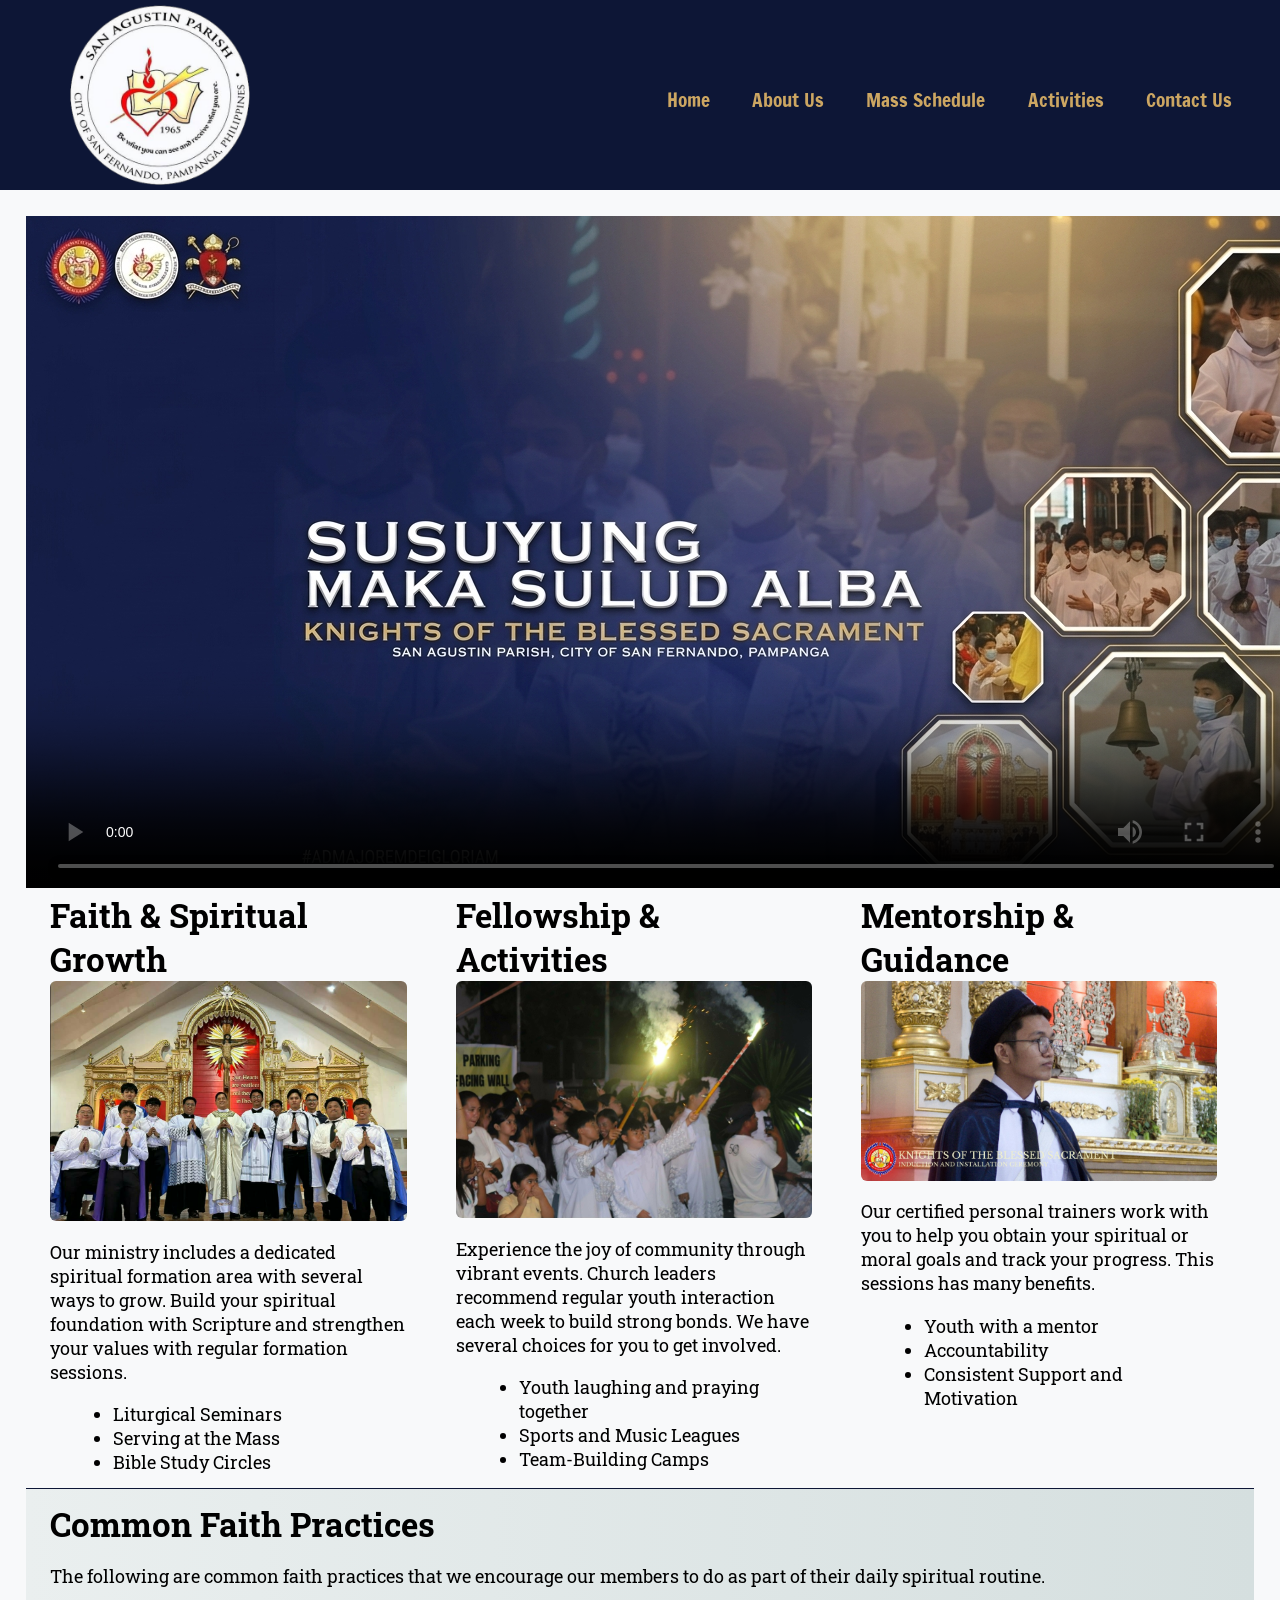
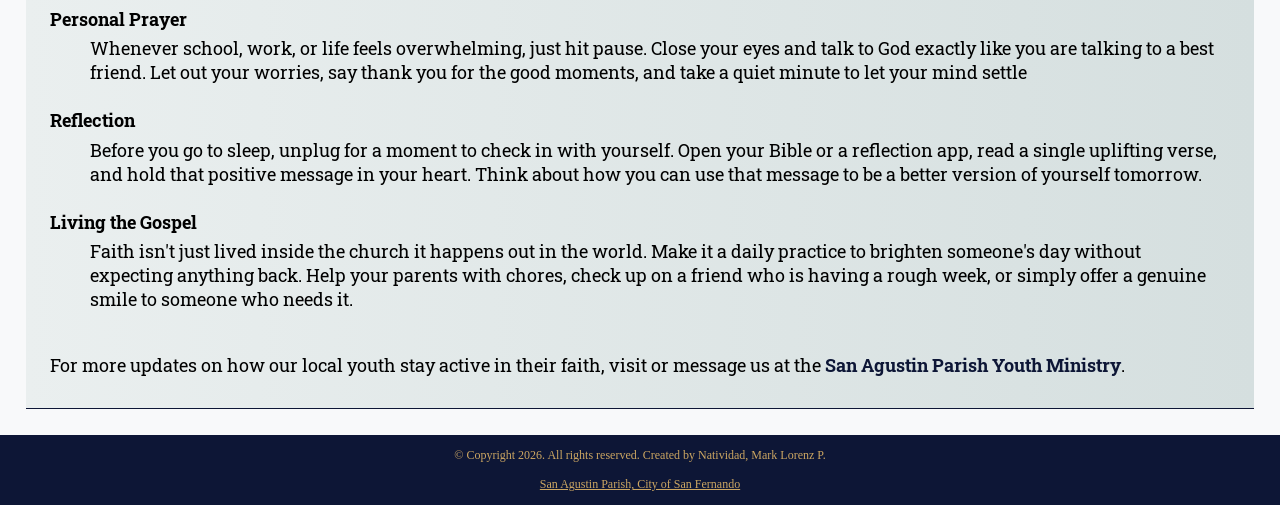
==== commit bb16c090: "Update about.html" ====
--- a/about.html
+++ b/about.html
@@ -5,7 +5,7 @@
         Full Name: Natividad, Mark Lorenz P.
         Section: WD-202
         Activity: Fitness Website (Own Version)
-        Date: August 18,2026
+        Date: August 25,2026
         -->
     <title>Knights of the Blessed Sacrament - San Agustin Regiment</title>
     <meta charset="utf-8">
@@ -33,6 +33,19 @@
         </nav>
 
         <main>
+            <video controls poster = "img/hero-image.png">  
+
+                <source src="media/SapVid.mp4" type="video/mp4">
+
+                <track src="media/captions.vtt" kind="captions" srclang="en-us" label="English">
+
+                <track src="media/descriptions.vtt" kind="descriptions" srclang="en-us" label="English Descriptions">
+                
+
+                <p>Your browser does not support the video element.</p>
+            </video>
+
+
             <div id = "Faith">
                <h1>Faith & Spiritual Growth</h1>
                <img src ="img/serving.jpg" alt ="Person serves at the altar" class="round"/>
@@ -92,4 +105,4 @@
     </div>
 </body>
 
-</html>+</html>
